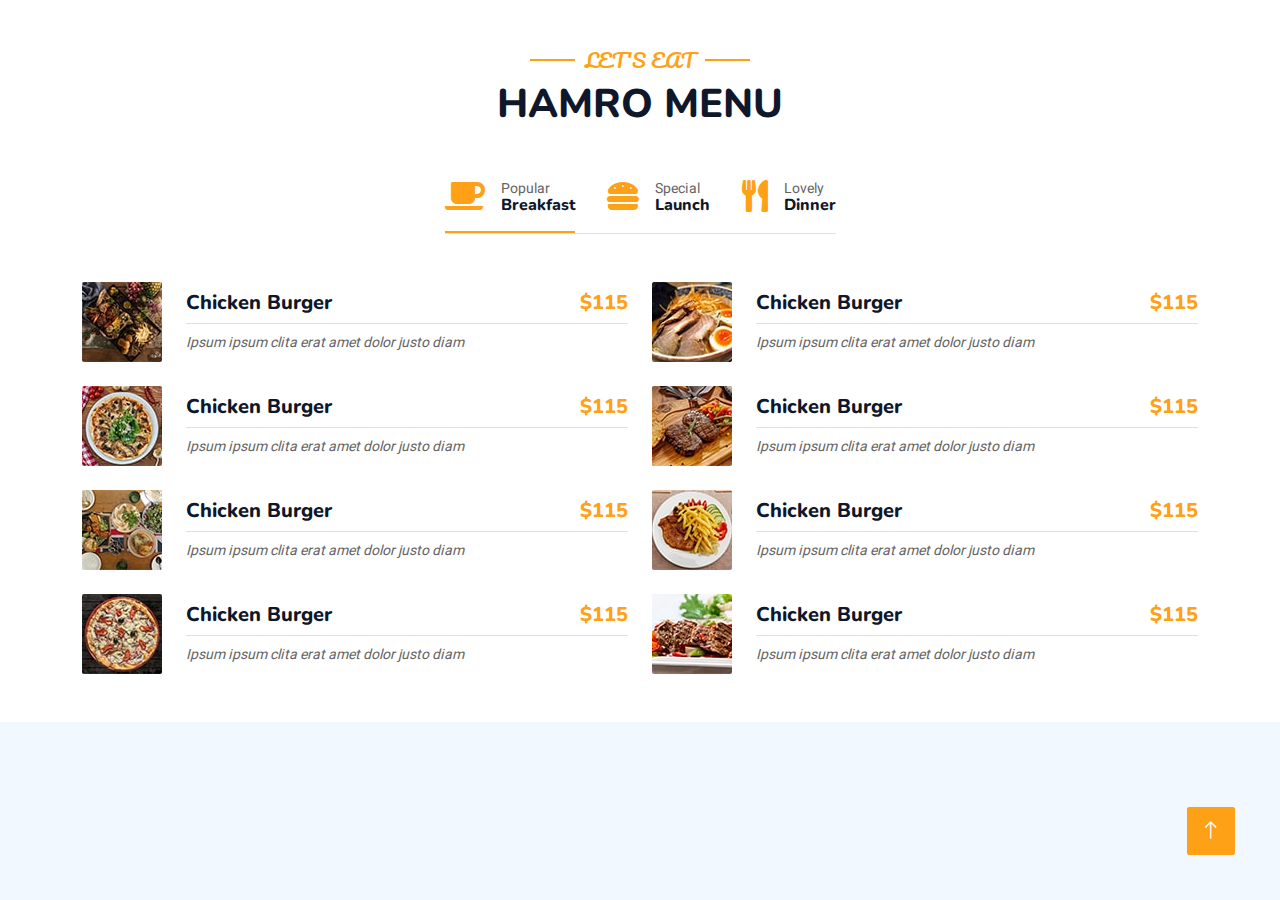
==== menu.html @ c4ab9b04 "complete" ====
<!DOCTYPE html>
<html lang="en">

<head>
    <meta charset="utf-8">
    <title>Restoran - Bootstrap Restaurant Template</title>
    <meta content="width=device-width, initial-scale=1.0" name="viewport">
    <meta content="" name="keywords">
    <meta content="" name="description">

    <!-- Favicon -->
    <link href="img/favicon.ico" rel="icon">

    <!-- Google Web Fonts -->
    <link rel="preconnect" href="https://fonts.googleapis.com">
    <link rel="preconnect" href="https://fonts.gstatic.com" crossorigin>
    <link href="https://fonts.googleapis.com/css2?family=Heebo:wght@400;500;600&family=Nunito:wght@600;700;800&family=Pacifico&display=swap" rel="stylesheet">

    <!-- Icon Font Stylesheet -->
    <link href="https://cdnjs.cloudflare.com/ajax/libs/font-awesome/5.10.0/css/all.min.css" rel="stylesheet">
    <link href="https://cdn.jsdelivr.net/npm/bootstrap-icons@1.4.1/font/bootstrap-icons.css" rel="stylesheet">

    <!-- Libraries Stylesheet -->
    <link href="lib/animate/animate.min.css" rel="stylesheet">
    <link href="lib/owlcarousel/assets/owl.carousel.min.css" rel="stylesheet">
    <link href="lib/tempusdominus/css/tempusdominus-bootstrap-4.min.css" rel="stylesheet" />

    <!-- Customized Bootstrap Stylesheet -->
    <link href="css/bootstrap.min.css" rel="stylesheet">

    <!-- Template Stylesheet -->
    <link href="css/style.css" rel="stylesheet">
</head>

<body>
    <div class="container-xxl bg-white p-0">
        <!-- Spinner Start -->
        <div id="spinner" class="show bg-white position-fixed translate-middle w-100 vh-100 top-50 start-50 d-flex align-items-center justify-content-center">
            <div class="spinner-border text-primary" style="width: 3rem; height: 3rem;" role="status">
                <span class="sr-only">Loading...</span>
            </div>
        </div>
        <!-- Spinner End -->



        <!-- Menu Start -->
        <div class="container-xxl py-5">
            <div class="container">
                <div class="text-center wow fadeInUp" data-wow-delay="0.1s">
                    <h5 class="section-title ff-secondary text-center text-primary fw-normal">LET'S EAT</h5>
                    <h1 class="mb-5">HAMRO MENU</h1>
                </div>
                <div class="tab-class text-center wow fadeInUp" data-wow-delay="0.1s">
                    <ul class="nav nav-pills d-inline-flex justify-content-center border-bottom mb-5">
                        <li class="nav-item">
                            <a class="d-flex align-items-center text-start mx-3 ms-0 pb-3 active" data-bs-toggle="pill" href="#tab-1">
                                <i class="fa fa-coffee fa-2x text-primary"></i>
                                <div class="ps-3">
                                    <small class="text-body">Popular</small>
                                    <h6 class="mt-n1 mb-0">Breakfast</h6>
                                </div>
                            </a>
                        </li>
                        <li class="nav-item">
                            <a class="d-flex align-items-center text-start mx-3 pb-3" data-bs-toggle="pill" href="#tab-2">
                                <i class="fa fa-hamburger fa-2x text-primary"></i>
                                <div class="ps-3">
                                    <small class="text-body">Special</small>
                                    <h6 class="mt-n1 mb-0">Launch</h6>
                                </div>
                            </a>
                        </li>
                        <li class="nav-item">
                            <a class="d-flex align-items-center text-start mx-3 me-0 pb-3" data-bs-toggle="pill" href="#tab-3">
                                <i class="fa fa-utensils fa-2x text-primary"></i>
                                <div class="ps-3">
                                    <small class="text-body">Lovely</small>
                                    <h6 class="mt-n1 mb-0">Dinner</h6>
                                </div>
                            </a>
                        </li>
                    </ul>
                    <div class="tab-content">
                        <div id="tab-1" class="tab-pane fade show p-0 active">
                            <div class="row g-4">
                                <div class="col-lg-6">
                                    <div class="d-flex align-items-center">
                                        <img class="flex-shrink-0 img-fluid rounded" src="img/menu-1.jpg" alt="" style="width: 80px;">
                                        <div class="w-100 d-flex flex-column text-start ps-4">
                                            <h5 class="d-flex justify-content-between border-bottom pb-2">
                                                <span>Chicken Burger</span>
                                                <span class="text-primary">$115</span>
                                            </h5>
                                            <small class="fst-italic">Ipsum ipsum clita erat amet dolor justo diam</small>
                                        </div>
                                    </div>
                                </div>
                                <div class="col-lg-6">
                                    <div class="d-flex align-items-center">
                                        <img class="flex-shrink-0 img-fluid rounded" src="img/menu-2.jpg" alt="" style="width: 80px;">
                                        <div class="w-100 d-flex flex-column text-start ps-4">
                                            <h5 class="d-flex justify-content-between border-bottom pb-2">
                                                <span>Chicken Burger</span>
                                                <span class="text-primary">$115</span>
                                            </h5>
                                            <small class="fst-italic">Ipsum ipsum clita erat amet dolor justo diam</small>
                                        </div>
                                    </div>
                                </div>
                                <div class="col-lg-6">
                                    <div class="d-flex align-items-center">
                                        <img class="flex-shrink-0 img-fluid rounded" src="img/menu-3.jpg" alt="" style="width: 80px;">
                                        <div class="w-100 d-flex flex-column text-start ps-4">
                                            <h5 class="d-flex justify-content-between border-bottom pb-2">
                                                <span>Chicken Burger</span>
                                                <span class="text-primary">$115</span>
                                            </h5>
                                            <small class="fst-italic">Ipsum ipsum clita erat amet dolor justo diam</small>
                                        </div>
                                    </div>
                                </div>
                                <div class="col-lg-6">
                                    <div class="d-flex align-items-center">
                                        <img class="flex-shrink-0 img-fluid rounded" src="img/menu-4.jpg" alt="" style="width: 80px;">
                                        <div class="w-100 d-flex flex-column text-start ps-4">
                                            <h5 class="d-flex justify-content-between border-bottom pb-2">
                                                <span>Chicken Burger</span>
                                                <span class="text-primary">$115</span>
                                            </h5>
                                            <small class="fst-italic">Ipsum ipsum clita erat amet dolor justo diam</small>
                                        </div>
                                    </div>
                                </div>
                                <div class="col-lg-6">
                                    <div class="d-flex align-items-center">
                                        <img class="flex-shrink-0 img-fluid rounded" src="img/menu-5.jpg" alt="" style="width: 80px;">
                                        <div class="w-100 d-flex flex-column text-start ps-4">
                                            <h5 class="d-flex justify-content-between border-bottom pb-2">
                                                <span>Chicken Burger</span>
                                                <span class="text-primary">$115</span>
                                            </h5>
                                            <small class="fst-italic">Ipsum ipsum clita erat amet dolor justo diam</small>
                                        </div>
                                    </div>
                                </div>
                                <div class="col-lg-6">
                                    <div class="d-flex align-items-center">
                                        <img class="flex-shrink-0 img-fluid rounded" src="img/menu-6.jpg" alt="" style="width: 80px;">
                                        <div class="w-100 d-flex flex-column text-start ps-4">
                                            <h5 class="d-flex justify-content-between border-bottom pb-2">
                                                <span>Chicken Burger</span>
                                                <span class="text-primary">$115</span>
                                            </h5>
                                            <small class="fst-italic">Ipsum ipsum clita erat amet dolor justo diam</small>
                                        </div>
                                    </div>
                                </div>
                                <div class="col-lg-6">
                                    <div class="d-flex align-items-center">
                                        <img class="flex-shrink-0 img-fluid rounded" src="img/menu-7.jpg" alt="" style="width: 80px;">
                                        <div class="w-100 d-flex flex-column text-start ps-4">
                                            <h5 class="d-flex justify-content-between border-bottom pb-2">
                                                <span>Chicken Burger</span>
                                                <span class="text-primary">$115</span>
                                            </h5>
                                            <small class="fst-italic">Ipsum ipsum clita erat amet dolor justo diam</small>
                                        </div>
                                    </div>
                                </div>
                                <div class="col-lg-6">
                                    <div class="d-flex align-items-center">
                                        <img class="flex-shrink-0 img-fluid rounded" src="img/menu-8.jpg" alt="" style="width: 80px;">
                                        <div class="w-100 d-flex flex-column text-start ps-4">
                                            <h5 class="d-flex justify-content-between border-bottom pb-2">
                                                <span>Chicken Burger</span>
                                                <span class="text-primary">$115</span>
                                            </h5>
                                            <small class="fst-italic">Ipsum ipsum clita erat amet dolor justo diam</small>
                                        </div>
                                    </div>
                                </div>
                            </div>
                        </div>
                        <div id="tab-2" class="tab-pane fade show p-0">
                            <div class="row g-4">
                                <div class="col-lg-6">
                                    <div class="d-flex align-items-center">
                                        <img class="flex-shrink-0 img-fluid rounded" src="img/menu-1.jpg" alt="" style="width: 80px;">
                                        <div class="w-100 d-flex flex-column text-start ps-4">
                                            <h5 class="d-flex justify-content-between border-bottom pb-2">
                                                <span>Chicken Burger</span>
                                                <span class="text-primary">$115</span>
                                            </h5>
                                            <small class="fst-italic">Ipsum ipsum clita erat amet dolor justo diam</small>
                                        </div>
                                    </div>
                                </div>
                                <div class="col-lg-6">
                                    <div class="d-flex align-items-center">
                                        <img class="flex-shrink-0 img-fluid rounded" src="img/menu-2.jpg" alt="" style="width: 80px;">
                                        <div class="w-100 d-flex flex-column text-start ps-4">
                                            <h5 class="d-flex justify-content-between border-bottom pb-2">
                                                <span>Chicken Burger</span>
                                                <span class="text-primary">$115</span>
                                            </h5>
                                            <small class="fst-italic">Ipsum ipsum clita erat amet dolor justo diam</small>
                                        </div>
                                    </div>
                                </div>
                                <div class="col-lg-6">
                                    <div class="d-flex align-items-center">
                                        <img class="flex-shrink-0 img-fluid rounded" src="img/menu-3.jpg" alt="" style="width: 80px;">
                                        <div class="w-100 d-flex flex-column text-start ps-4">
                                            <h5 class="d-flex justify-content-between border-bottom pb-2">
                                                <span>Chicken Burger</span>
                                                <span class="text-primary">$115</span>
                                            </h5>
                                            <small class="fst-italic">Ipsum ipsum clita erat amet dolor justo diam</small>
                                        </div>
                                    </div>
                                </div>
                                <div class="col-lg-6">
                                    <div class="d-flex align-items-center">
                                        <img class="flex-shrink-0 img-fluid rounded" src="img/menu-4.jpg" alt="" style="width: 80px;">
                                        <div class="w-100 d-flex flex-column text-start ps-4">
                                            <h5 class="d-flex justify-content-between border-bottom pb-2">
                                                <span>Chicken Burger</span>
                                                <span class="text-primary">$115</span>
                                            </h5>
                                            <small class="fst-italic">Ipsum ipsum clita erat amet dolor justo diam</small>
                                        </div>
                                    </div>
                                </div>
                                <div class="col-lg-6">
                                    <div class="d-flex align-items-center">
                                        <img class="flex-shrink-0 img-fluid rounded" src="img/menu-5.jpg" alt="" style="width: 80px;">
                                        <div class="w-100 d-flex flex-column text-start ps-4">
                                            <h5 class="d-flex justify-content-between border-bottom pb-2">
                                                <span>Chicken Burger</span>
                                                <span class="text-primary">$115</span>
                                            </h5>
                                            <small class="fst-italic">Ipsum ipsum clita erat amet dolor justo diam</small>
                                        </div>
                                    </div>
                                </div>
                                <div class="col-lg-6">
                                    <div class="d-flex align-items-center">
                                        <img class="flex-shrink-0 img-fluid rounded" src="img/menu-6.jpg" alt="" style="width: 80px;">
                                        <div class="w-100 d-flex flex-column text-start ps-4">
                                            <h5 class="d-flex justify-content-between border-bottom pb-2">
                                                <span>Chicken Burger</span>
                                                <span class="text-primary">$115</span>
                                            </h5>
                                            <small class="fst-italic">Ipsum ipsum clita erat amet dolor justo diam</small>
                                        </div>
                                    </div>
                                </div>
                                <div class="col-lg-6">
                                    <div class="d-flex align-items-center">
                                        <img class="flex-shrink-0 img-fluid rounded" src="img/menu-7.jpg" alt="" style="width: 80px;">
                                        <div class="w-100 d-flex flex-column text-start ps-4">
                                            <h5 class="d-flex justify-content-between border-bottom pb-2">
                                                <span>Chicken Burger</span>
                                                <span class="text-primary">$115</span>
                                            </h5>
                                            <small class="fst-italic">Ipsum ipsum clita erat amet dolor justo diam</small>
                                        </div>
                                    </div>
                                </div>
                                <div class="col-lg-6">
                                    <div class="d-flex align-items-center">
                                        <img class="flex-shrink-0 img-fluid rounded" src="img/menu-8.jpg" alt="" style="width: 80px;">
                                        <div class="w-100 d-flex flex-column text-start ps-4">
                                            <h5 class="d-flex justify-content-between border-bottom pb-2">
                                                <span>Chicken Burger</span>
                                                <span class="text-primary">$115</span>
                                            </h5>
                                            <small class="fst-italic">Ipsum ipsum clita erat amet dolor justo diam</small>
                                        </div>
                                    </div>
                                </div>
                            </div>
                        </div>
                        <div id="tab-3" class="tab-pane fade show p-0">
                            <div class="row g-4">
                                <div class="col-lg-6">
                                    <div class="d-flex align-items-center">
                                        <img class="flex-shrink-0 img-fluid rounded" src="img/menu-1.jpg" alt="" style="width: 80px;">
                                        <div class="w-100 d-flex flex-column text-start ps-4">
                                            <h5 class="d-flex justify-content-between border-bottom pb-2">
                                                <span>Chicken Burger</span>
                                                <span class="text-primary">$115</span>
                                            </h5>
                                            <small class="fst-italic">Ipsum ipsum clita erat amet dolor justo diam</small>
                                        </div>
                                    </div>
                                </div>
                                <div class="col-lg-6">
                                    <div class="d-flex align-items-center">
                                        <img class="flex-shrink-0 img-fluid rounded" src="img/menu-2.jpg" alt="" style="width: 80px;">
                                        <div class="w-100 d-flex flex-column text-start ps-4">
                                            <h5 class="d-flex justify-content-between border-bottom pb-2">
                                                <span>Chicken Burger</span>
                                                <span class="text-primary">$115</span>
                                            </h5>
                                            <small class="fst-italic">Ipsum ipsum clita erat amet dolor justo diam</small>
                                        </div>
                                    </div>
                                </div>
                                <div class="col-lg-6">
                                    <div class="d-flex align-items-center">
                                        <img class="flex-shrink-0 img-fluid rounded" src="img/menu-3.jpg" alt="" style="width: 80px;">
                                        <div class="w-100 d-flex flex-column text-start ps-4">
                                            <h5 class="d-flex justify-content-between border-bottom pb-2">
                                                <span>Chicken Burger</span>
                                                <span class="text-primary">$115</span>
                                            </h5>
                                            <small class="fst-italic">Ipsum ipsum clita erat amet dolor justo diam</small>
                                        </div>
                                    </div>
                                </div>
                                <div class="col-lg-6">
                                    <div class="d-flex align-items-center">
                                        <img class="flex-shrink-0 img-fluid rounded" src="img/menu-4.jpg" alt="" style="width: 80px;">
                                        <div class="w-100 d-flex flex-column text-start ps-4">
                                            <h5 class="d-flex justify-content-between border-bottom pb-2">
                                                <span>Chicken Burger</span>
                                                <span class="text-primary">$115</span>
                                            </h5>
                                            <small class="fst-italic">Ipsum ipsum clita erat amet dolor justo diam</small>
                                        </div>
                                    </div>
                                </div>
                                <div class="col-lg-6">
                                    <div class="d-flex align-items-center">
                                        <img class="flex-shrink-0 img-fluid rounded" src="img/menu-5.jpg" alt="" style="width: 80px;">
                                        <div class="w-100 d-flex flex-column text-start ps-4">
                                            <h5 class="d-flex justify-content-between border-bottom pb-2">
                                                <span>Chicken Burger</span>
                                                <span class="text-primary">$115</span>
                                            </h5>
                                            <small class="fst-italic">Ipsum ipsum clita erat amet dolor justo diam</small>
                                        </div>
                                    </div>
                                </div>
                                <div class="col-lg-6">
                                    <div class="d-flex align-items-center">
                                        <img class="flex-shrink-0 img-fluid rounded" src="img/menu-6.jpg" alt="" style="width: 80px;">
                                        <div class="w-100 d-flex flex-column text-start ps-4">
                                            <h5 class="d-flex justify-content-between border-bottom pb-2">
                                                <span>Chicken Burger</span>
                                                <span class="text-primary">$115</span>
                                            </h5>
                                            <small class="fst-italic">Ipsum ipsum clita erat amet dolor justo diam</small>
                                        </div>
                                    </div>
                                </div>
                                <div class="col-lg-6">
                                    <div class="d-flex align-items-center">
                                        <img class="flex-shrink-0 img-fluid rounded" src="img/menu-7.jpg" alt="" style="width: 80px;">
                                        <div class="w-100 d-flex flex-column text-start ps-4">
                                            <h5 class="d-flex justify-content-between border-bottom pb-2">
                                                <span>Chicken Burger</span>
                                                <span class="text-primary">$115</span>
                                            </h5>
                                            <small class="fst-italic">Ipsum ipsum clita erat amet dolor justo diam</small>
                                        </div>
                                    </div>
                                </div>
                                <div class="col-lg-6">
                                    <div class="d-flex align-items-center">
                                        <img class="flex-shrink-0 img-fluid rounded" src="img/menu-8.jpg" alt="" style="width: 80px;">
                                        <div class="w-100 d-flex flex-column text-start ps-4">
                                            <h5 class="d-flex justify-content-between border-bottom pb-2">
                                                <span>Chicken Burger</span>
                                                <span class="text-primary">$115</span>
                                            </h5>
                                            <small class="fst-italic">Ipsum ipsum clita erat amet dolor justo diam</small>
                                        </div>
                                    </div>
                                </div>
                            </div>
                        </div>
                    </div>
                </div>
            </div>
        </div>
        <!-- Menu End -->
        


        <!-- Back to Top -->
        <a href="#" class="btn btn-lg btn-primary btn-lg-square back-to-top"><i class="bi bi-arrow-up"></i></a>
    </div>

    <!-- JavaScript Libraries -->
    <script src="https://code.jquery.com/jquery-3.4.1.min.js"></script>
    <script src="https://cdn.jsdelivr.net/npm/bootstrap@5.0.0/dist/js/bootstrap.bundle.min.js"></script>
    <script src="lib/wow/wow.min.js"></script>
    <script src="lib/easing/easing.min.js"></script>
    <script src="lib/waypoints/waypoints.min.js"></script>
    <script src="lib/counterup/counterup.min.js"></script>
    <script src="lib/owlcarousel/owl.carousel.min.js"></script>
    <script src="lib/tempusdominus/js/moment.min.js"></script>
    <script src="lib/tempusdominus/js/moment-timezone.min.js"></script>
    <script src="lib/tempusdominus/js/tempusdominus-bootstrap-4.min.js"></script>

    <!-- Template Javascript -->
    <script src="js/main.js"></script>
</body>

</html>
---- css/style.css ----
/********** Template CSS **********/
:root {
    --primary: #FEA116;
    --light: #F1F8FF;
    --dark: #0F172B;
}

.ff-secondary {
    font-family: 'Pacifico', cursive;
}

.fw-medium {
    font-weight: 600 !important;
}

.fw-semi-bold {
    font-weight: 700 !important;
}

.back-to-top {
    position: fixed;
    display: none;
    right: 45px;
    bottom: 45px;
    z-index: 99;
}


/*** Spinner ***/
#spinner {
    opacity: 0;
    visibility: hidden;
    transition: opacity .5s ease-out, visibility 0s linear .5s;
    z-index: 99999;
}

#spinner.show {
    transition: opacity .5s ease-out, visibility 0s linear 0s;
    visibility: visible;
    opacity: 1;
}


/*** Button ***/
.btn {
    font-family: 'Nunito', sans-serif;
    font-weight: 500;
    text-transform: uppercase;
    transition: .5s;
}

.btn.btn-primary,
.btn.btn-secondary {
    color: #FFFFFF;
}

.btn-square {
    width: 38px;
    height: 38px;
}

.btn-sm-square {
    width: 32px;
    height: 32px;
}

.btn-lg-square {
    width: 48px;
    height: 48px;
}

.btn-square,
.btn-sm-square,
.btn-lg-square {
    padding: 0;
    display: flex;
    align-items: center;
    justify-content: center;
    font-weight: normal;
    border-radius: 2px;
}


/*** Navbar ***/
.navbar-dark .navbar-nav .nav-link {
    position: relative;
    margin-left: 25px;
    padding: 35px 0;
    font-size: 15px;
    color: var(--light) !important;
    text-transform: uppercase;
    font-weight: 500;
    outline: none;
    transition: .5s;
}

.sticky-top.navbar-dark .navbar-nav .nav-link {
    padding: 20px 0;
}

.navbar-dark .navbar-nav .nav-link:hover,
.navbar-dark .navbar-nav .nav-link.active {
    color: var(--primary) !important;
}

.navbar-dark .navbar-brand img {
    max-height: 60px;
    transition: .5s;
}

.sticky-top.navbar-dark .navbar-brand img {
    max-height: 45px;
}

@media (max-width: 991.98px) {
    .sticky-top.navbar-dark {
        position: relative;
    }

    .navbar-dark .navbar-collapse {
        margin-top: 15px;
        border-top: 1px solid rgba(255, 255, 255, .1)
    }

    .navbar-dark .navbar-nav .nav-link,
    .sticky-top.navbar-dark .navbar-nav .nav-link {
        padding: 10px 0;
        margin-left: 0;
    }

    .navbar-dark .navbar-brand img {
        max-height: 45px;
    }
}

@media (min-width: 992px) {
    .navbar-dark {
        position: absolute;
        width: 100%;
        top: 0;
        left: 0;
        z-index: 999;
        background: transparent !important;
    }
    
    .sticky-top.navbar-dark {
        position: fixed;
        background: var(--dark) !important;
    }
}


/*** Hero Header ***/
.hero-header {
    background: url(../img/slider-image1.jpg);
    background-position: center center;
    background-repeat: no-repeat;
    background-size: cover;
}

.hero-header img {
    animation: imgRotate 50s linear infinite;
}

@keyframes imgRotate { 
    100% { 
        transform: rotate(360deg); 
    } 
}

.breadcrumb-item + .breadcrumb-item::before {
    color: rgba(255, 255, 255, .5);
}


/*** Section Title ***/
.section-title {
    position: relative;
    display: inline-block;
}

.section-title::before {
    position: absolute;
    content: "";
    width: 45px;
    height: 2px;
    top: 50%;
    left: -55px;
    margin-top: -1px;
    background: var(--primary);
}

.section-title::after {
    position: absolute;
    content: "";
    width: 45px;
    height: 2px;
    top: 50%;
    right: -55px;
    margin-top: -1px;
    background: var(--primary);
}

.section-title.text-start::before,
.section-title.text-end::after {
    display: none;
}


/*** Service ***/
.service-item {
    box-shadow: 0 0 45px rgba(0, 0, 0, .08);
    transition: .5s;
}

.service-item:hover {
    background: var(--primary);
}

.service-item * {
    transition: .5s;
}

.service-item:hover * {
    color: var(--light) !important;
}


/*** Food Menu ***/
.nav-pills .nav-item .active {
    border-bottom: 2px solid var(--primary);
}


/*** Youtube Video ***/
.video {
    position: relative;
    height: 100%;
    min-height: 500px;
    background: linear-gradient(rgba(15, 23, 43, .1), rgba(15, 23, 43, .1)), url(../img/video.jpg);
    background-position: center center;
    background-repeat: no-repeat;
    background-size: cover;
}

.video .btn-play {
    position: absolute;
    z-index: 3;
    top: 50%;
    left: 50%;
    transform: translateX(-50%) translateY(-50%);
    box-sizing: content-box;
    display: block;
    width: 32px;
    height: 44px;
    border-radius: 50%;
    border: none;
    outline: none;
    padding: 18px 20px 18px 28px;
}

.video .btn-play:before {
    content: "";
    position: absolute;
    z-index: 0;
    left: 50%;
    top: 50%;
    transform: translateX(-50%) translateY(-50%);
    display: block;
    width: 100px;
    height: 100px;
    background: var(--primary);
    border-radius: 50%;
    animation: pulse-border 1500ms ease-out infinite;
}

.video .btn-play:after {
    content: "";
    position: absolute;
    z-index: 1;
    left: 50%;
    top: 50%;
    transform: translateX(-50%) translateY(-50%);
    display: block;
    width: 100px;
    height: 100px;
    background: var(--primary);
    border-radius: 50%;
    transition: all 200ms;
}

.video .btn-play img {
    position: relative;
    z-index: 3;
    max-width: 100%;
    width: auto;
    height: auto;
}

.video .btn-play span {
    display: block;
    position: relative;
    z-index: 3;
    width: 0;
    height: 0;
    border-left: 32px solid var(--dark);
    border-top: 22px solid transparent;
    border-bottom: 22px solid transparent;
}

@keyframes pulse-border {
    0% {
        transform: translateX(-50%) translateY(-50%) translateZ(0) scale(1);
        opacity: 1;
    }

    100% {
        transform: translateX(-50%) translateY(-50%) translateZ(0) scale(1.5);
        opacity: 0;
    }
}

#videoModal {
    z-index: 99999;
}

#videoModal .modal-dialog {
    position: relative;
    max-width: 800px;
    margin: 60px auto 0 auto;
}

#videoModal .modal-body {
    position: relative;
    padding: 0px;
}

#videoModal .close {
    position: absolute;
    width: 30px;
    height: 30px;
    right: 0px;
    top: -30px;
    z-index: 999;
    font-size: 30px;
    font-weight: normal;
    color: #FFFFFF;
    background: #000000;
    opacity: 1;
}


/*** Team ***/
.team-item {
    box-shadow: 0 0 45px rgba(0, 0, 0, .08);
    height: calc(100% - 38px);
    transition: .5s;
}

.team-item img {
    transition: .5s;
}

.team-item:hover img {
    transform: scale(1.1);
}

.team-item:hover {
    height: 100%;
}

.team-item .btn {
    border-radius: 38px 38px 0 0;
}


/*** Testimonial ***/
.testimonial-carousel .owl-item .testimonial-item,
.testimonial-carousel .owl-item.center .testimonial-item * {
    transition: .5s;
}

.testimonial-carousel .owl-item.center .testimonial-item {
    background: var(--primary) !important;
    border-color: var(--primary) !important;
}

.testimonial-carousel .owl-item.center .testimonial-item * {
    color: var(--light) !important;
}

.testimonial-carousel .owl-dots {
    margin-top: 24px;
    display: flex;
    align-items: flex-end;
    justify-content: center;
}

.testimonial-carousel .owl-dot {
    position: relative;
    display: inline-block;
    margin: 0 5px;
    width: 15px;
    height: 15px;
    border: 1px solid #CCCCCC;
    border-radius: 15px;
    transition: .5s;
}

.testimonial-carousel .owl-dot.active {
    background: var(--primary);
    border-color: var(--primary);
}


/*** Footer ***/
.footer .btn.btn-social {
    margin-right: 5px;
    width: 35px;
    height: 35px;
    display: flex;
    align-items: center;
    justify-content: center;
    color: var(--light);
    border: 1px solid #FFFFFF;
    border-radius: 35px;
    transition: .3s;
}

.footer .btn.btn-social:hover {
    color: var(--primary);
}

.footer .btn.btn-link {
    display: block;
    margin-bottom: 5px;
    padding: 0;
    text-align: left;
    color: #FFFFFF;
    font-size: 15px;
    font-weight: normal;
    text-transform: capitalize;
    transition: .3s;
}

.footer .btn.btn-link::before {
    position: relative;
    content: "\f105";
    font-family: "Font Awesome 5 Free";
    font-weight: 900;
    margin-right: 10px;
}

.footer .btn.btn-link:hover {
    letter-spacing: 1px;
    box-shadow: none;
}

.footer .copyright {
    padding: 25px 0;
    font-size: 15px;
    border-top: 1px solid rgba(256, 256, 256, .1);
}

.footer .copyright a {
    color: var(--light);
}

.footer .footer-menu a {
    margin-right: 15px;
    padding-right: 15px;
    border-right: 1px solid rgba(255, 255, 255, .1);
}

.footer .footer-menu a:last-child {
    margin-right: 0;
    padding-right: 0;
    border-right: none;
}
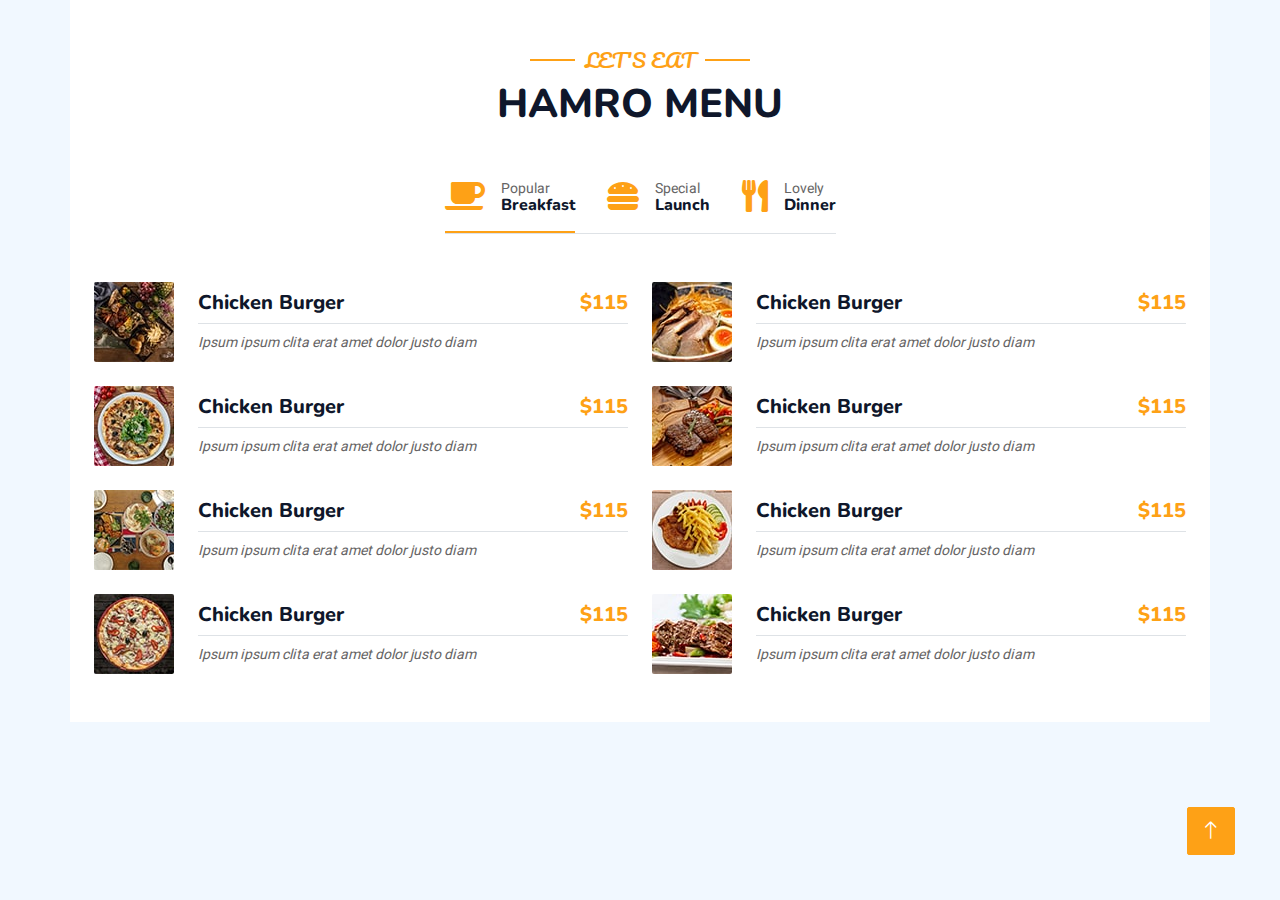
==== commit f371c90f: "fixed container-xxl" ====
--- a/menu.html
+++ b/menu.html
@@ -33,7 +33,7 @@
 </head>
 
 <body>
-    <div class="container-xxl bg-white p-0">
+    <div class="container bg-white p-0">
         <!-- Spinner Start -->
         <div id="spinner" class="show bg-white position-fixed translate-middle w-100 vh-100 top-50 start-50 d-flex align-items-center justify-content-center">
             <div class="spinner-border text-primary" style="width: 3rem; height: 3rem;" role="status">
@@ -45,7 +45,7 @@
 
 
         <!-- Menu Start -->
-        <div class="container-xxl py-5">
+        <div class="container py-5">
             <div class="container">
                 <div class="text-center wow fadeInUp" data-wow-delay="0.1s">
                     <h5 class="section-title ff-secondary text-center text-primary fw-normal">LET'S EAT</h5>
